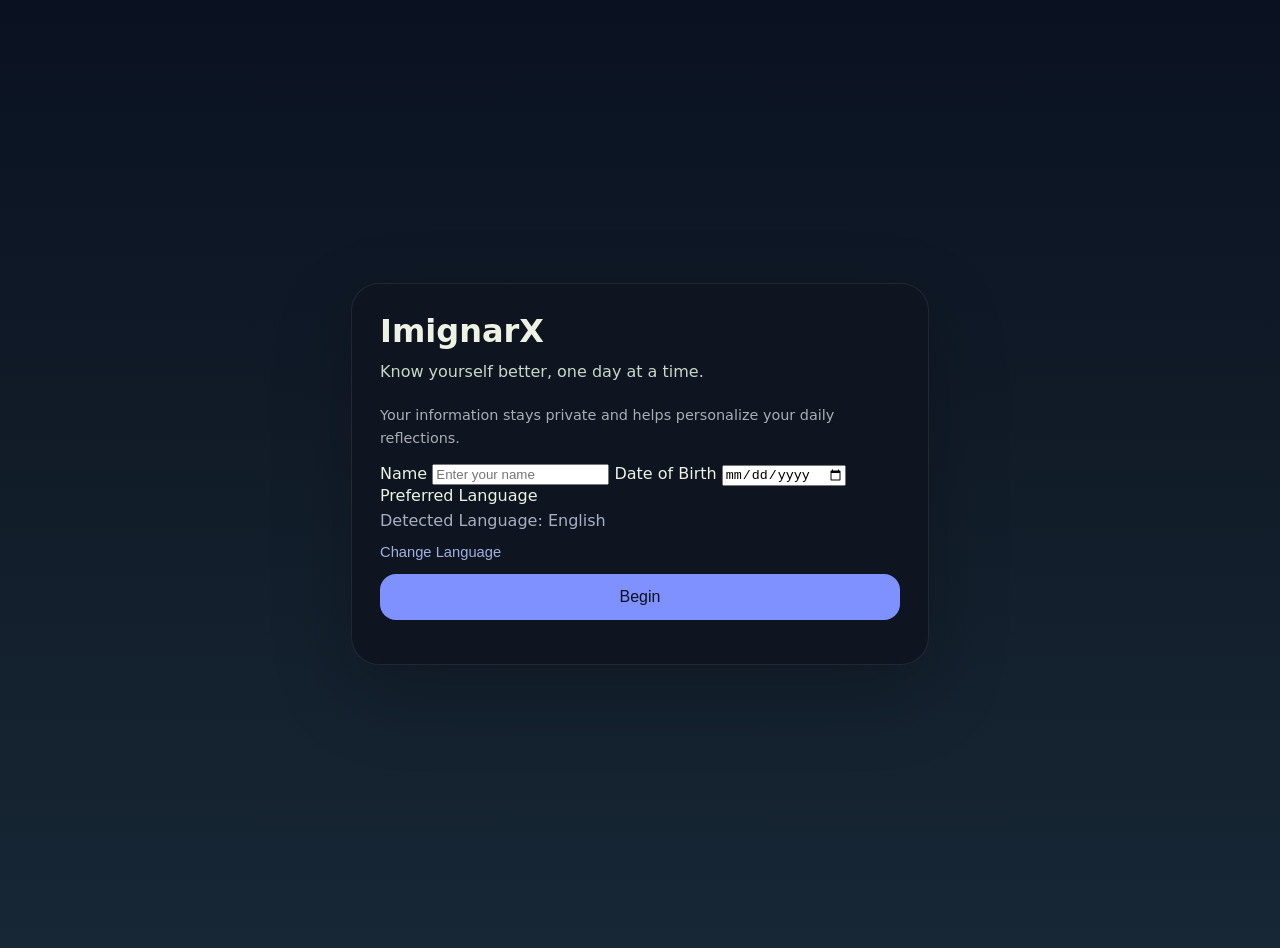
==== index.html @ 7747c243 "Add files via upload" ====
<!DOCTYPE html>
<html lang="en">
<head>
  <meta charset="UTF-8" />
  <meta name="viewport" content="width=device-width, initial-scale=1.0" />
  <meta name="theme-color" content="#0b1220" />
  <link rel="manifest" href="manifest.json" />
  <link rel="stylesheet" href="style.css" />
  <title>ImignarX</title>
</head>
<body>

  <div class="container">

    <div class="card">

      <div class="brand">
        <h1>ImignarX</h1>
        <p class="subtitle">
          Know yourself better, one day at a time.
        </p>

        <p class="trust-line">
          Your information stays private and helps personalize your daily reflections.
        </p>
      </div>

      <form id="onboard-form">

        <label>Name</label>
        <input
          type="text"
          id="name"
          placeholder="Enter your name"
          required
        />

        <label>Date of Birth</label>
        <input
          type="date"
          id="dob"
          required
        />

        <label for="language">Preferred Language</label>
        <p id="detected-language" style="margin:6px 0 8px; color: #a6b0c3;">Detected Language: English</p>
        <button id="change-language-btn" type="button" class="small-btn" style="margin-bottom:8px;">Change Language</button>
        <select id="language" name="language" style="display:none;">
          <option value="English">English</option>
          <option value="Hindi">हिन्दी (Hindi)</option>
          <option value="Marathi">मराठी (Marathi)</option>
          <option value="Gujarati">ગુજરાતી (Gujarati)</option>
          <option value="Urdu">اردو (Urdu)</option>
          <option value="Spanish">Español (Spanish)</option>
          <option value="French">Français (French)</option>
          <option value="German">Deutsch (German)</option>
          <option value="Japanese">日本語 (Japanese)</option>
          <option value="Korean">한국어 (Korean)</option>
          <option value="Chinese">中文 (Chinese)</option>
          <option value="Portuguese">Português (Portuguese)</option>
          <option value="Russian">Русский (Russian)</option>
          <option value="Italian">Italiano (Italian)</option>
        </select>

        <button type="submit">
          Begin
        </button>

        <p id="feedback"></p>

      </form>

    </div>

  </div>

  <script src="app.js"></script>

</body>
</html>
---- style.css ----
.trust-line {
  margin-top: 1rem;
  font-size: 0.9rem;
  line-height: 1.6;
  color: rgba(255,255,255,0.65);
}

.feedback {
  margin-top: 1rem;
  line-height: 1.7;
  text-align: center;
}

/* Match select to existing input style */
select, select:focus {
  width: 100%;
  border: 1px solid rgba(255, 255, 255, 0.08);
  border-radius: 16px;
  background: rgba(255, 255, 255, 0.04);
  color: #f5f8ff;
  padding: 12px 14px;
  font-size: 1rem;
  transition: border-color 180ms ease, box-shadow 180ms ease, background 180ms ease;
}

select:focus {
  outline: none;
  border-color: rgba(108, 99, 255, 0.9);
  background: rgba(255, 255, 255, 0.06);
  box-shadow: 0 0 0 4px rgba(108, 99, 255, 0.12);
}

/* small change-language button */
.small-btn{
  background: transparent;
  border: none;
  color: #9fb0df;
  cursor: pointer;
  font-size: 0.92rem;
  padding: 6px 0;
}
.small-btn:hover{color:#dbe8ff}

html, body {
  margin: 0;
  min-height: 100%;
  background: linear-gradient(180deg, #0a1222 0%, #111b28 45%, #172735 100%);
  color: #eef2e2;
  font-family: Inter, system-ui, -apple-system, "Segoe UI", sans-serif;
}

.container {
  display: flex;
  align-items: center;
  justify-content: center;
  min-height: 100vh;
  padding: 24px;
}

.card {
  width: min(100%, 520px);
  background: rgba(15, 21, 34, 0.96);
  border: 1px solid rgba(255, 255, 255, 0.08);
  border-radius: 28px;
  padding: 28px;
  box-shadow: 0 28px 80px rgba(0, 0, 0, 0.22);
}

.brand h1 {
  margin: 0 0 10px;
  font-size: 2rem;
}

.subtitle {
  margin: 0 0 20px;
  color: #c8d7c7;
  line-height: 1.5;
}

.radio-grid {
  display: grid;
  grid-template-columns: repeat(2, minmax(0, 1fr));
  gap: 12px;
  margin: 18px 0 24px;
}

.radio-option {
  display: flex;
  align-items: center;
  gap: 12px;
  padding: 16px 18px;
  border-radius: 18px;
  border: 1px solid rgba(255, 255, 255, 0.08);
  background: rgba(255, 255, 255, 0.03);
  cursor: pointer;
  transition: border-color 180ms ease, background 180ms ease;
}

.radio-option:hover {
  border-color: rgba(130, 143, 255, 0.65);
  background: rgba(255, 255, 255, 0.05);
}

.radio-option input {
  appearance: none;
  width: 18px;
  height: 18px;
  border-radius: 50%;
  border: 1px solid rgba(255, 255, 255, 0.18);
  background: transparent;
  cursor: pointer;
  position: relative;
}

.radio-option input:checked {
  border-color: #7f91ff;
  background: radial-gradient(circle at 50% 50%, rgba(127, 145, 255, 0.95) 35%, transparent 36%);
}

.radio-option span {
  flex: 1;
  color: #eef2e2;
  font-weight: 600;
}

button[type="submit"] {
  width: 100%;
  border: none;
  border-radius: 16px;
  background: #7f91ff;
  color: #0b1220;
  padding: 14px 18px;
  font-size: 1rem;
  cursor: pointer;
  transition: transform 160ms ease, background 160ms ease;
}

button[type="submit"]:hover {
  transform: translateY(-1px);
  background: #6575f8;
}

@media (max-width: 420px) {
  .radio-grid {
    grid-template-columns: 1fr;
  }
}
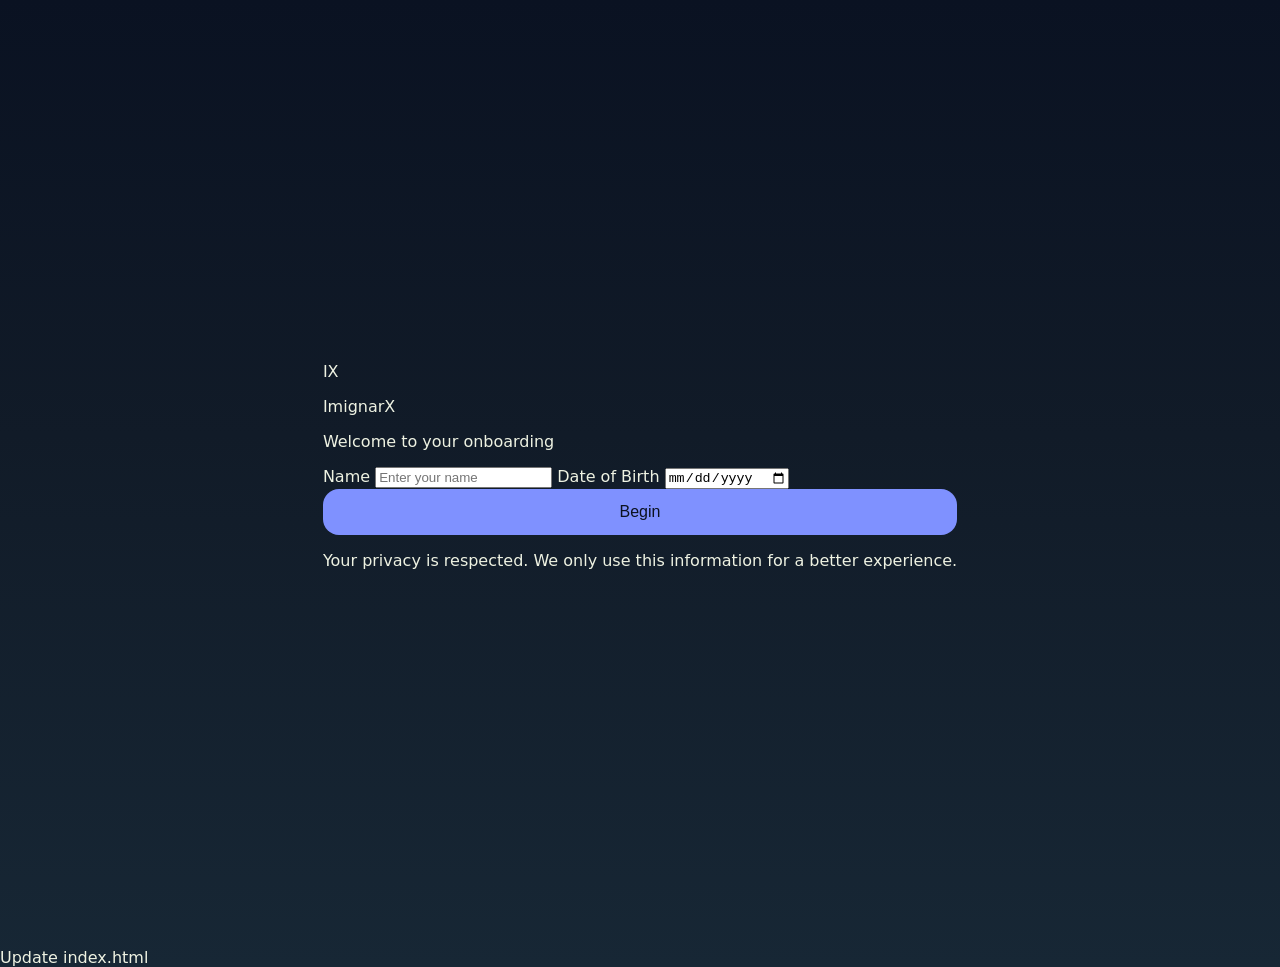
==== commit 10cc3d20: "Revise onboarding form and branding in index.html Updated the onboarding form layout and branding." ====
--- a/index.html
+++ b/index.html
@@ -3,78 +3,35 @@
 <head>
   <meta charset="UTF-8" />
   <meta name="viewport" content="width=device-width, initial-scale=1.0" />
-  <meta name="theme-color" content="#0b1220" />
-  <link rel="manifest" href="manifest.json" />
+  <title>ImignarX Onboarding</title>
   <link rel="stylesheet" href="style.css" />
-  <title>ImignarX</title>
 </head>
 <body>
-
   <div class="container">
-
-    <div class="card">
-
+    <div class="panel">
       <div class="brand">
-        <h1>ImignarX</h1>
-        <p class="subtitle">
-          Know yourself better, one day at a time.
-        </p>
-
-        <p class="trust-line">
-          Your information stays private and helps personalize your daily reflections.
-        </p>
+        <div class="brand-mark">IX</div>
+        <div>
+          <p class="brand-title">ImignarX</p>
+          <p class="brand-subtitle">Welcome to your onboarding</p>
+        </div>
       </div>
 
-      <form id="onboard-form">
+      <form id="onboardingForm" class="form-card">
+        <label for="name">Name</label>
+        <input type="text" id="name" name="name" placeholder="Enter your name" required />
 
-        <label>Name</label>
-        <input
-          type="text"
-          id="name"
-          placeholder="Enter your name"
-          required
-        />
+        <label for="dob">Date of Birth</label>
+        <input type="date" id="dob" name="dob" required />
 
-        <label>Date of Birth</label>
-        <input
-          type="date"
-          id="dob"
-          required
-        />
-
-        <label for="language">Preferred Language</label>
-        <p id="detected-language" style="margin:6px 0 8px; color: #a6b0c3;">Detected Language: English</p>
-        <button id="change-language-btn" type="button" class="small-btn" style="margin-bottom:8px;">Change Language</button>
-        <select id="language" name="language" style="display:none;">
-          <option value="English">English</option>
-          <option value="Hindi">हिन्दी (Hindi)</option>
-          <option value="Marathi">मराठी (Marathi)</option>
-          <option value="Gujarati">ગુજરાતી (Gujarati)</option>
-          <option value="Urdu">اردو (Urdu)</option>
-          <option value="Spanish">Español (Spanish)</option>
-          <option value="French">Français (French)</option>
-          <option value="German">Deutsch (German)</option>
-          <option value="Japanese">日本語 (Japanese)</option>
-          <option value="Korean">한국어 (Korean)</option>
-          <option value="Chinese">中文 (Chinese)</option>
-          <option value="Portuguese">Português (Portuguese)</option>
-          <option value="Russian">Русский (Russian)</option>
-          <option value="Italian">Italiano (Italian)</option>
-        </select>
-
-        <button type="submit">
-          Begin
-        </button>
-
-        <p id="feedback"></p>
-
+        <button type="submit" class="primary-btn">Begin</button>
       </form>
 
+      <p class="note">Your privacy is respected. We only use this information for a better experience.</p>
     </div>
-
   </div>
 
   <script src="app.js"></script>
-
 </body>
-</html>+</html>
+Update index.html
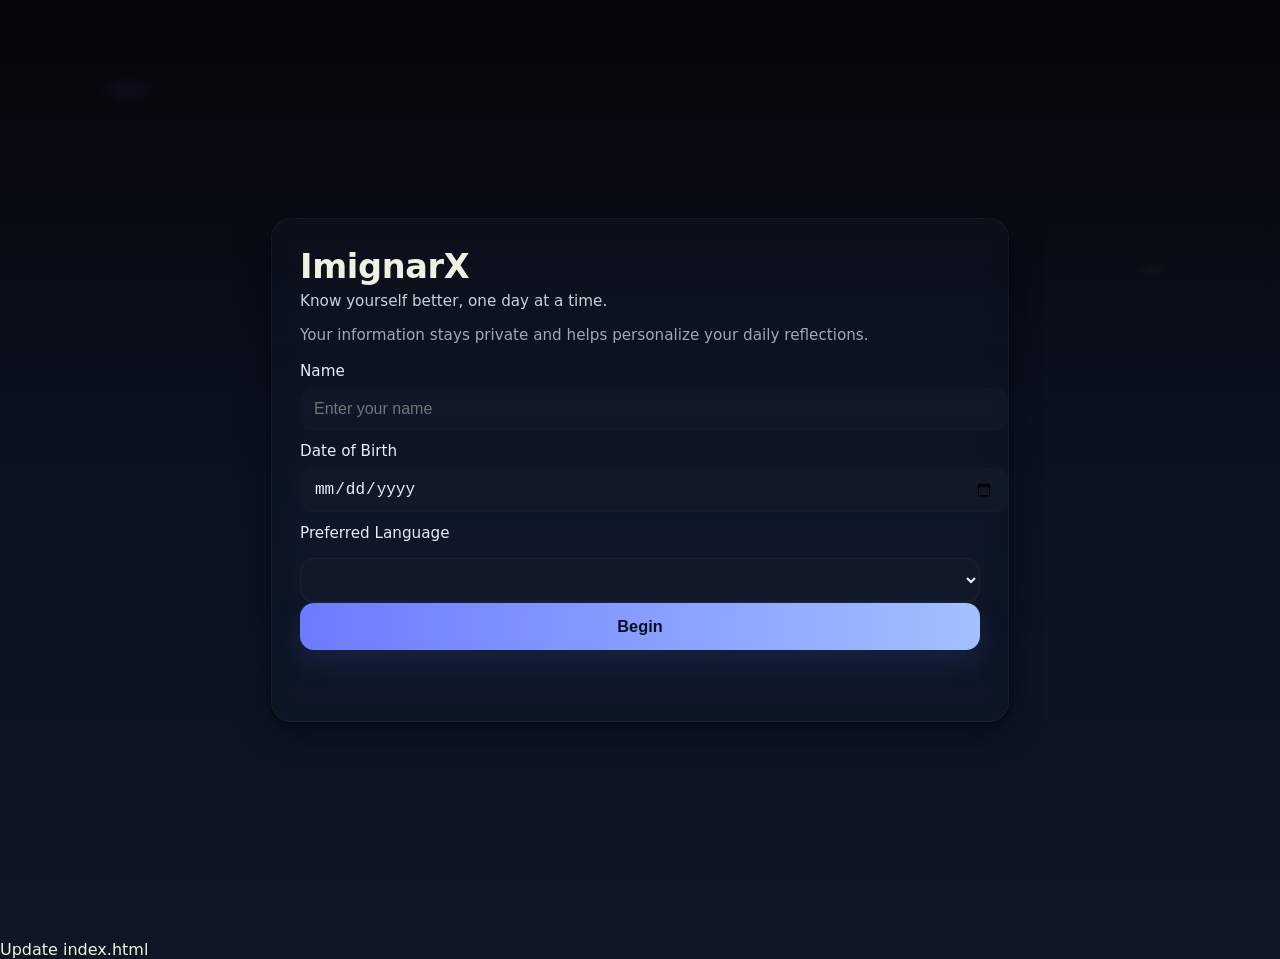
==== commit 18cced73: "Update index.html" ====
--- a/index.html
+++ b/index.html
@@ -3,31 +3,34 @@
 <head>
   <meta charset="UTF-8" />
   <meta name="viewport" content="width=device-width, initial-scale=1.0" />
-  <title>ImignarX Onboarding</title>
+  <meta name="theme-color" content="#0b1220" />
+  <link rel="manifest" href="manifest.json" />
   <link rel="stylesheet" href="style.css" />
+  <title>ImignarX</title>
 </head>
 <body>
   <div class="container">
-    <div class="panel">
+    <div class="card">
       <div class="brand">
-        <div class="brand-mark">IX</div>
-        <div>
-          <p class="brand-title">ImignarX</p>
-          <p class="brand-subtitle">Welcome to your onboarding</p>
-        </div>
+        <h1 data-translate-page="index" data-translate-key="title">ImignarX</h1>
+        <p class="subtitle" data-translate-page="index" data-translate-key="subtitle">Know yourself better, one day at a time.</p>
+        <p class="trust-line" data-translate-page="index" data-translate-key="trustLine">Your information stays private and helps personalize your daily reflections.</p>
       </div>
 
-      <form id="onboardingForm" class="form-card">
-        <label for="name">Name</label>
-        <input type="text" id="name" name="name" placeholder="Enter your name" required />
+      <form id="onboard-form">
+        <label data-translate-page="index" data-translate-key="nameLabel">Name</label>
+        <input type="text" id="name" placeholder="Enter your name" required />
 
-        <label for="dob">Date of Birth</label>
-        <input type="date" id="dob" name="dob" required />
+        <label data-translate-page="index" data-translate-key="dobLabel">Date of Birth</label>
+        <input type="date" id="dob" required />
 
-        <button type="submit" class="primary-btn">Begin</button>
+        <label for="language" data-translate-page="index" data-translate-key="languageLabel">Preferred Language</label>
+        <p id="detected-language" class="detected-language"></p>
+        <select id="language" name="language"></select>
+
+        <button type="submit" class="primary-button" data-translate-page="index" data-translate-key="beginButton">Begin</button>
+        <p id="feedback" class="feedback"></p>
       </form>
-
-      <p class="note">Your privacy is respected. We only use this information for a better experience.</p>
     </div>
   </div>
 
--- a/style.css
+++ b/style.css
@@ -1,52 +1,37 @@
 .trust-line {
-  margin-top: 1rem;
-  font-size: 0.9rem;
-  line-height: 1.6;
-  color: rgba(255,255,255,0.65);
+  margin-top: 0.6rem;
+  font-size: 0.95rem;
+  line-height: 1.5;
+  color: rgba(220, 225, 235, 0.72);
 }
 
 .feedback {
-  margin-top: 1rem;
-  line-height: 1.7;
-  text-align: center;
+  margin-top: 0.5rem;
+  line-height: 1.5;
+  color: #f3d78a;
+  min-height: 1.2rem;
 }
 
-/* Match select to existing input style */
-select, select:focus {
-  width: 100%;
-  border: 1px solid rgba(255, 255, 255, 0.08);
-  border-radius: 16px;
-  background: rgba(255, 255, 255, 0.04);
-  color: #f5f8ff;
-  padding: 12px 14px;
-  font-size: 1rem;
-  transition: border-color 180ms ease, box-shadow 180ms ease, background 180ms ease;
-}
-
-select:focus {
-  outline: none;
-  border-color: rgba(108, 99, 255, 0.9);
-  background: rgba(255, 255, 255, 0.06);
-  box-shadow: 0 0 0 4px rgba(108, 99, 255, 0.12);
-}
-
-/* small change-language button */
-.small-btn{
-  background: transparent;
-  border: none;
-  color: #9fb0df;
-  cursor: pointer;
-  font-size: 0.92rem;
-  padding: 6px 0;
-}
-.small-btn:hover{color:#dbe8ff}
-
+/* Base layout - mobile first */
 html, body {
   margin: 0;
   min-height: 100%;
-  background: linear-gradient(180deg, #0a1222 0%, #111b28 45%, #172735 100%);
+  background: linear-gradient(180deg, #05060a 0%, #0b1220 50%, #0f1724 100%);
   color: #eef2e2;
-  font-family: Inter, system-ui, -apple-system, "Segoe UI", sans-serif;
+  font-family: Inter, ui-sans-serif, system-ui, -apple-system, "Segoe UI", Roboto, "Helvetica Neue", Arial;
+  -webkit-font-smoothing: antialiased;
+  -moz-osx-font-smoothing: grayscale;
+}
+
+/* Subtle ambient glow */
+body::before {
+  content: '';
+  position: fixed;
+  inset: 0;
+  background: radial-gradient(600px 300px at 10% 10%, rgba(127,145,255,0.06), transparent 6%),
+              radial-gradient(400px 200px at 90% 30%, rgba(255,210,145,0.03), transparent 6%);
+  pointer-events: none;
+  opacity: 0.9;
 }
 
 .container {
@@ -54,94 +39,156 @@
   align-items: center;
   justify-content: center;
   min-height: 100vh;
-  padding: 24px;
+  padding: 20px;
 }
 
+/* Centered glassmorphism card */
 .card {
-  width: min(100%, 520px);
-  background: rgba(15, 21, 34, 0.96);
-  border: 1px solid rgba(255, 255, 255, 0.08);
-  border-radius: 28px;
-  padding: 28px;
-  box-shadow: 0 28px 80px rgba(0, 0, 0, 0.22);
+  width: 100%;
+  max-width: 680px;
+  background: linear-gradient(180deg, rgba(255,255,255,0.02), rgba(255,255,255,0.01));
+  border-radius: 20px;
+  padding: 20px;
+  box-shadow: 0 8px 30px rgba(3,7,18,0.7), 0 2px 6px rgba(0,0,0,0.6);
+  border: 1px solid rgba(255,255,255,0.04);
+  backdrop-filter: blur(10px) saturate(120%);
 }
 
 .brand h1 {
-  margin: 0 0 10px;
-  font-size: 2rem;
+  margin: 0 0 6px;
+  font-size: 1.6rem;
+  letter-spacing: -0.01em;
+  font-weight: 700;
 }
 
 .subtitle {
-  margin: 0 0 20px;
-  color: #c8d7c7;
-  line-height: 1.5;
+  margin: 0 0 14px;
+  color: #c6d3da;
+  font-size: 0.95rem;
 }
 
-.radio-grid {
-  display: grid;
-  grid-template-columns: repeat(2, minmax(0, 1fr));
-  gap: 12px;
-  margin: 18px 0 24px;
+/* Inputs and selects - modern, touch-friendly */
+input, textarea, select {
+  width: 100%;
+  border: none;
+  border-radius: 14px;
+  background: linear-gradient(180deg, rgba(255,255,255,0.02), rgba(255,255,255,0.01));
+  color: #e9f0ff;
+  padding: 12px 14px;
+  font-size: 1rem;
+  box-shadow: inset 0 -1px 0 rgba(255,255,255,0.02);
 }
 
-.radio-option {
-  display: flex;
-  align-items: center;
-  gap: 12px;
-  padding: 16px 18px;
-  border-radius: 18px;
-  border: 1px solid rgba(255, 255, 255, 0.08);
-  background: rgba(255, 255, 255, 0.03);
-  cursor: pointer;
-  transition: border-color 180ms ease, background 180ms ease;
+input:focus, textarea:focus, select:focus {
+  outline: none;
+  box-shadow: 0 6px 24px rgba(127,145,255,0.08);
+  border-radius: 14px;
 }
 
-.radio-option:hover {
-  border-color: rgba(130, 143, 255, 0.65);
-  background: rgba(255, 255, 255, 0.05);
+label {
+  display: block;
+  margin: 12px 0 8px;
+  color: #e6eef9;
+  font-size: 0.95rem;
 }
 
-.radio-option input {
-  appearance: none;
-  width: 18px;
-  height: 18px;
-  border-radius: 50%;
-  border: 1px solid rgba(255, 255, 255, 0.18);
-  background: transparent;
-  cursor: pointer;
-  position: relative;
+/* Language selector visible and prominent */
+#language {
+  padding: 12px 14px;
+  font-size: 1rem;
+  background: rgba(255,255,255,0.02);
+  color: #eaf2ff;
+  border-radius: 14px;
+  border: 1px solid rgba(255,255,255,0.03);
 }
 
-.radio-option input:checked {
-  border-color: #7f91ff;
-  background: radial-gradient(circle at 50% 50%, rgba(127, 145, 255, 0.95) 35%, transparent 36%);
+/* Primary CTA - strong and punchy */
+.primary-button, .btn.primary {
+  width: 100%;
+  background: linear-gradient(90deg, #6c7bff 0%, #a3c0ff 100%);
+  color: #071026;
+  padding: 14px 16px;
+  border-radius: 14px;
+  font-weight: 700;
+  font-size: 1.02rem;
+  border: none;
+  box-shadow: 0 12px 30px rgba(108,123,255,0.12);
 }
 
-.radio-option span {
-  flex: 1;
-  color: #eef2e2;
-  font-weight: 600;
+.primary-button:active, .btn.primary:active { transform: translateY(1px); }
+
+/* Secondary buttons */
+.btn {
+  padding: 10px 14px;
+  border-radius: 12px;
+  background: rgba(255,255,255,0.02);
+  border: 1px solid rgba(255,255,255,0.03);
+  color: #eaf2ff;
 }
 
-button[type="submit"] {
-  width: 100%;
-  border: none;
-  border-radius: 16px;
-  background: #7f91ff;
-  color: #0b1220;
-  padding: 14px 18px;
-  font-size: 1rem;
-  cursor: pointer;
-  transition: transform 160ms ease, background 160ms ease;
-}
+.btn.secondary { opacity: 0.95 }
 
-button[type="submit"]:hover {
-  transform: translateY(-1px);
-  background: #6575f8;
+.feedback-row { display:flex; gap:10px; margin-top:12px }
+
+.section { margin-top: 16px }
+
+.section-header { color: #cdd8e6; font-size:0.78rem; letter-spacing:0.14em; text-transform:uppercase }
+
+.small-text { color: #b9c6d6; font-size:0.92rem; margin-top:8px }
+
+/* Progress styling */
+.progress-row { display:flex; justify-content:space-between; align-items:center; margin-bottom:10px }
+.progress-label, .progress-percent { font-size:0.9rem; color:#dfe9ff }
+.progress-bar { width:100%; height:12px; background:rgba(255,255,255,0.03); border-radius:999px; overflow:hidden }
+.progress-fill { height:100%; width:0%; background: linear-gradient(90deg, #7f91ff, #b9c5ff); box-shadow: 0 6px 18px rgba(127,145,255,0.08); transition: width 360ms cubic-bezier(.2,.9,.2,1) }
+
+.question-text { font-size:1.05rem; color:#f1f7ff; min-height:76px; margin-bottom:12px }
+
+.session-card, .summary-card, .result-card, .insight { background: linear-gradient(180deg, rgba(255,255,255,0.01), rgba(255,255,255,0.006)); border-radius:16px; padding:16px; border:1px solid rgba(255,255,255,0.03) }
+
+.session-card { padding:18px }
+
+.summary-card { gap:12px }
+
+.result-grid { display:grid; grid-template-columns: 1fr 1fr; gap:12px }
+.result-card.full-width { grid-column: 1 / -1 }
+
+.result-label { font-size:0.78rem; color:#cbd9ee; letter-spacing:0.12em; text-transform:uppercase }
+.result-value { color:#eaf2ff; font-size:0.98rem; min-height:40px }
+
+textarea { min-height:120px; resize:vertical; border-radius:12px }
+
+.controls { display:flex; gap:12px; justify-content:space-between; margin-top:12px }
+
+/* Notification toggle */
+.toggle-switch { display:flex; align-items:center; gap:12px }
+.toggle-switch input { display:none }
+.slider { width:52px; height:30px; border-radius:999px; background:rgba(255,255,255,0.06); position:relative }
+.slider::after { content:''; position:absolute; top:4px; left:4px; width:22px; height:22px; border-radius:50%; background:#ffffff }
+.toggle-switch input:checked + .slider { background: linear-gradient(90deg,#7f91ff,#b9c5ff) }
+.toggle-switch input:checked + .slider::after { transform: translateX(22px) }
+
+.notification-card { border-radius:14px; padding:12px 14px; background: linear-gradient(180deg, rgba(10,14,30,0.8), rgba(10,14,30,0.6)); border:1px solid rgba(255,255,255,0.03); box-shadow: 0 10px 30px rgba(2,6,20,0.6) }
+
+.notification-card .title { font-weight:700; color:#eaf2ff }
+
+.notification-card p { color:#bfcfe8; margin:6px 0 0 }
+
+.hidden { display:none !important }
+
+.button-row { display:flex; justify-content:flex-end; gap:12px; margin-top:14px }
+
+@media (min-width: 720px) {
+  .card { padding:28px; border-radius:20px }
+  .brand h1 { font-size:2.1rem }
+  .progress-fill { transition: width 240ms cubic-bezier(.2,.9,.2,1) }
+  .result-grid { grid-template-columns: repeat(2, minmax(0, 1fr)) }
 }
 
 @media (max-width: 420px) {
-  .radio-grid {
-    grid-template-columns: 1fr;
-  }
+  .card { padding:16px; border-radius:18px }
+  .controls { flex-direction:column }
+  .result-grid { grid-template-columns: 1fr }
+  .primary-button, .btn.primary { font-size: 1rem }
 }
+Update style.css
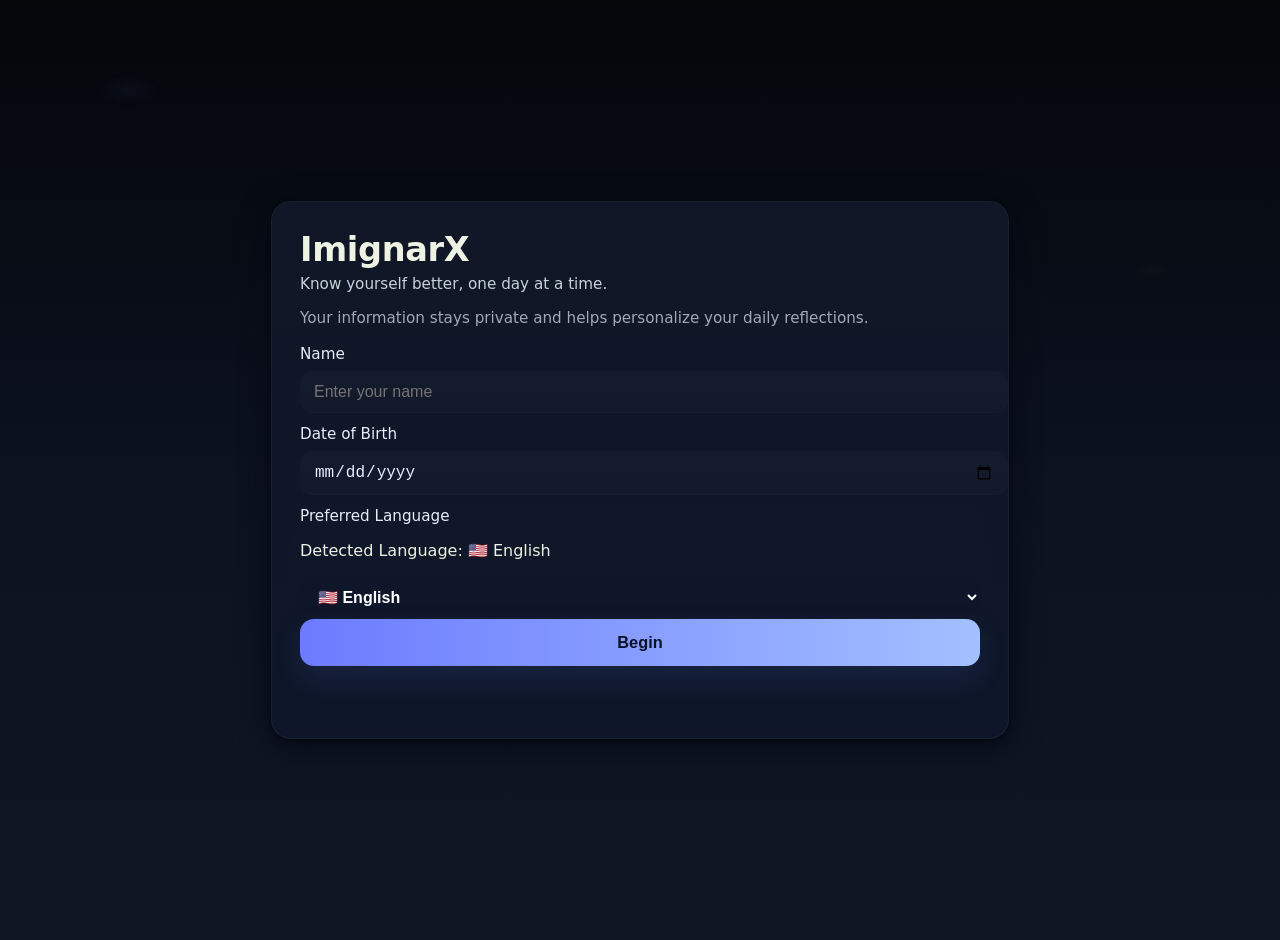
==== commit 3c2e251d: "Update index.html" ====
--- a/index.html
+++ b/index.html
@@ -37,4 +37,3 @@
   <script src="app.js"></script>
 </body>
 </html>
-Update index.html
--- a/style.css
+++ b/style.css
@@ -93,13 +93,17 @@
 }
 
 /* Language selector visible and prominent */
-#language {
-  padding: 12px 14px;
-  font-size: 1rem;
-  background: rgba(255,255,255,0.02);
-  color: #eaf2ff;
-  border-radius: 14px;
-  border: 1px solid rgba(255,255,255,0.03);
+#language,
+select {
+  color: #ffffff !important;
+  background: rgba(15, 23, 42, 0.95);
+  font-weight: 600;
+}
+
+#language option,
+select option {
+  color: #ffffff;
+  background: #0f172a;
 }
 
 /* Primary CTA - strong and punchy */
@@ -192,3 +196,81 @@
   .primary-button, .btn.primary { font-size: 1rem }
 }
 Update style.css
+/* IMIGNARX V4 FUN MODE */
+
+.answer-options {
+display: grid;
+gap: 14px;
+margin-top: 18px;
+}
+
+.option-card {
+width: 100%;
+padding: 16px;
+border-radius: 18px;
+border: 1px solid rgba(255,255,255,0.08);
+background: linear-gradient(
+135deg,
+rgba(124,58,237,0.18),
+rgba(59,130,246,0.12)
+);
+color: #ffffff;
+font-size: 1rem;
+font-weight: 600;
+text-align: left;
+cursor: pointer;
+transition: all .25s ease;
+}
+
+.option-card:hover {
+transform: translateY(-3px);
+border-color: rgba(255,255,255,0.25);
+box-shadow: 0 12px 24px rgba(124,58,237,0.25);
+}
+
+.option-card.selected {
+background: linear-gradient(
+135deg,
+#7c3aed,
+#3b82f6
+);
+border-color: rgba(255,255,255,0.4);
+}
+
+.collectible-card {
+border-radius: 20px;
+padding: 20px;
+background: linear-gradient(
+135deg,
+#1e1b4b,
+#312e81,
+#7c3aed
+);
+box-shadow: 0 16px 40px rgba(124,58,237,0.25);
+}
+
+.archetype-display {
+font-size: 1.4rem;
+font-weight: 800;
+}
+
+.mind-weather-display {
+font-size: 1.2rem;
+font-weight: 700;
+}
+
+.question-text {
+font-size: 1.25rem;
+line-height: 1.5;
+font-weight: 700;
+color: #ffffff;
+margin-bottom: 18px;
+}
+
+.card {
+background: linear-gradient(
+180deg,
+rgba(17,24,39,0.95),
+rgba(15,23,42,0.95)
+);
+}
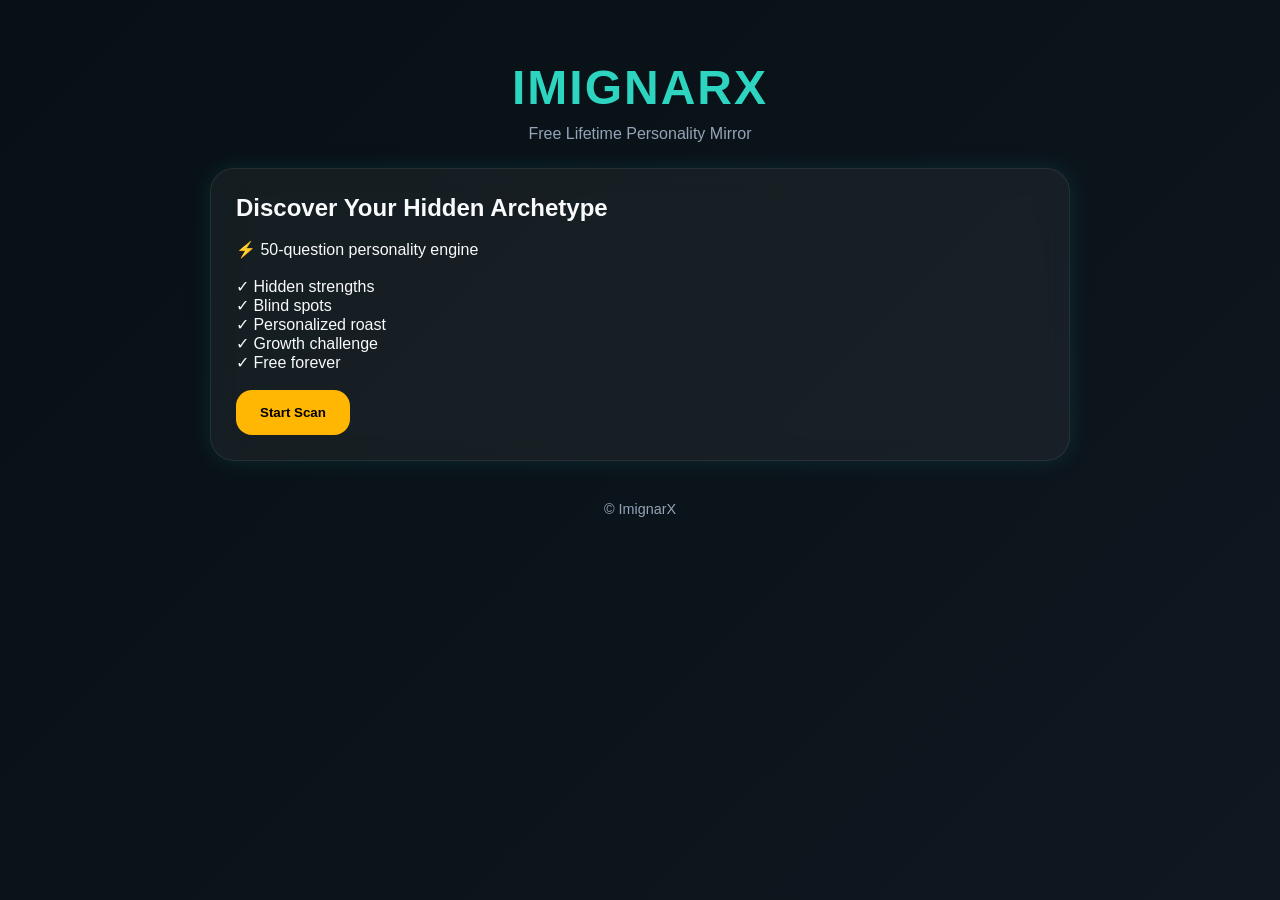
==== commit 6dab221e: "Update index.html" ====
--- a/index.html
+++ b/index.html
@@ -1,39 +1,332 @@
 <!DOCTYPE html>
 <html lang="en">
+
 <head>
-  <meta charset="UTF-8" />
-  <meta name="viewport" content="width=device-width, initial-scale=1.0" />
-  <meta name="theme-color" content="#0b1220" />
-  <link rel="manifest" href="manifest.json" />
-  <link rel="stylesheet" href="style.css" />
-  <title>ImignarX</title>
+
+<meta charset="UTF-8">
+<meta name="viewport" content="width=device-width, initial-scale=1.0">
+
+<title>ImignarX - Free Lifetime Personality Mirror</title>
+
+<meta name="description"
+content="Discover your hidden archetype, strengths, blind spots and growth path. Free forever.">
+
+<link rel="manifest" href="manifest.json">
+
+<link rel="stylesheet" href="css/style.css">
+
 </head>
+
 <body>
-  <div class="container">
-    <div class="card">
-      <div class="brand">
-        <h1 data-translate-page="index" data-translate-key="title">ImignarX</h1>
-        <p class="subtitle" data-translate-page="index" data-translate-key="subtitle">Know yourself better, one day at a time.</p>
-        <p class="trust-line" data-translate-page="index" data-translate-key="trustLine">Your information stays private and helps personalize your daily reflections.</p>
-      </div>
-
-      <form id="onboard-form">
-        <label data-translate-page="index" data-translate-key="nameLabel">Name</label>
-        <input type="text" id="name" placeholder="Enter your name" required />
-
-        <label data-translate-page="index" data-translate-key="dobLabel">Date of Birth</label>
-        <input type="date" id="dob" required />
-
-        <label for="language" data-translate-page="index" data-translate-key="languageLabel">Preferred Language</label>
-        <p id="detected-language" class="detected-language"></p>
-        <select id="language" name="language"></select>
-
-        <button type="submit" class="primary-button" data-translate-page="index" data-translate-key="beginButton">Begin</button>
-        <p id="feedback" class="feedback"></p>
-      </form>
-    </div>
-  </div>
-
-  <script src="app.js"></script>
+
+<div class="container">
+
+    <div class="logo">
+
+        <h1>IMIGNARX</h1>
+
+        <p>
+            Free Lifetime Personality Mirror
+        </p>
+
+    </div>
+
+    <!-- START SCREEN -->
+
+    <div id="startScreen" class="card">
+
+        <h2>
+            Discover Your Hidden Archetype
+        </h2>
+
+        <br>
+
+        <p>
+
+            ⚡ 50-question personality engine
+
+            <br><br>
+
+            ✓ Hidden strengths
+
+            <br>
+
+            ✓ Blind spots
+
+            <br>
+
+            ✓ Personalized roast
+
+            <br>
+
+            ✓ Growth challenge
+
+            <br>
+
+            ✓ Free forever
+
+        </p>
+
+        <br>
+
+        <button
+            class="btn"
+            onclick="startQuiz()">
+
+            Start Scan
+
+        </button>
+
+    </div>
+
+    <!-- QUIZ SCREEN -->
+
+    <div
+        id="quizScreen"
+        class="card hidden">
+
+        <div class="progress">
+
+            <div
+                id="progressBar"
+                class="progress-bar">
+            </div>
+
+        </div>
+
+        <br>
+
+        <div
+            id="questionText"
+            class="question">
+        </div>
+
+        <div id="optionsContainer"></div>
+
+    </div>
+
+    <!-- ANALYSIS SCREEN -->
+
+    <div
+        id="analysisScreen"
+        class="card hidden">
+
+        <div class="analyzing">
+
+            <div class="spinner"></div>
+
+            <h2>
+                Analyzing Your Personality...
+            </h2>
+
+            <br>
+
+            <p>
+
+                ✓ Behavioral patterns detected
+
+                <br>
+
+                ✓ Hidden motivations mapped
+
+                <br>
+
+                ✓ Personality profile generated
+
+            </p>
+
+        </div>
+
+    </div>
+
+    <!-- EMAIL GATE -->
+
+    <div
+        id="emailScreen"
+        class="card hidden">
+
+        <h2>
+            ⚡ Analysis Complete
+        </h2>
+
+        <br>
+
+        <p>
+
+            Unlock:
+
+            <br><br>
+
+            ✓ Full Archetype Report
+
+            <br>
+
+            ✓ Hidden Superpower
+
+            <br>
+
+            ✓ Blind Spot Analysis
+
+            <br>
+
+            ✓ Personalized Roast
+
+            <br>
+
+            ✓ Growth Challenge
+
+        </p>
+
+        <input
+            id="emailInput"
+            class="email-input"
+            placeholder="Enter your email">
+
+        <br><br>
+
+        <button
+            class="btn"
+            onclick="submitEmail()">
+
+            Unlock Report
+
+        </button>
+
+    </div>
+
+    <!-- RESULT SCREEN -->
+
+    <div
+        id="resultScreen"
+        class="card hidden">
+
+        <h1
+            id="resultTitle"
+            class="result-title">
+        </h1>
+
+        <br>
+
+        <div
+            id="confidenceBox"
+            class="result-block">
+        </div>
+
+        <div
+            id="insightBox"
+            class="result-block">
+        </div>
+
+        <div
+            id="strengthBox"
+            class="result-block">
+        </div>
+
+        <div
+            id="superpowerBox"
+            class="result-block">
+        </div>
+
+        <div
+            id="blindspotBox"
+            class="result-block">
+        </div>
+
+        <div
+            id="roastBox"
+            class="result-block">
+        </div>
+
+        <div
+            id="challengeBox"
+            class="result-block">
+        </div>
+
+        <!-- RESOURCE SECTION -->
+
+        <div class="offer-box">
+
+            <h2>
+                Recommended Resources
+            </h2>
+
+            <br>
+
+            <p>
+
+                These are NOT required to use ImignarX.
+
+                <br><br>
+
+                They're simply resources that
+                tend to resonate with people
+                who score similarly to you.
+
+            </p>
+
+            <br>
+
+            <div id="offersContainer"></div>
+
+        </div>
+
+        <br>
+
+        <div class="offer-box">
+
+            <h3>
+                About ImignarX
+            </h3>
+
+            <br>
+
+            <p>
+
+                ImignarX is a free lifetime
+                personality mirror designed
+                to help people understand
+                strengths, blind spots,
+                habits and motivations.
+
+                <br><br>
+
+                No subscription.
+
+                <br>
+
+                No monthly fee.
+
+                <br>
+
+                Free forever.
+
+            </p>
+
+        </div>
+
+    </div>
+
+    <div class="footer">
+
+        © ImignarX
+
+    </div>
+
+</div>
+
+<script src="data/funnels.js"></script>
+
+<script src="js/archetypes.js"></script>
+
+<script src="js/questions.js"></script>
+
+<script src="js/scoring.js"></script>
+
+<script src="js/email.js"></script>
+
+<script src="js/analytics.js"></script>
+
+<script src="js/app.js"></script>
+
 </body>
 </html>
--- a/css/style.css
+++ b/css/style.css
@@ -0,0 +1,199 @@
+:root{
+  --bg:#071014;
+  --card:#0F1720;
+  --teal:#14B8A6;
+  --tealGlow:#2DD4BF;
+  --gold:#FFB703;
+  --white:#F8FAFC;
+  --muted:#94A3B8;
+}
+
+*{
+  margin:0;
+  padding:0;
+  box-sizing:border-box;
+}
+
+body{
+  font-family:Inter,Arial,sans-serif;
+  background:linear-gradient(
+    135deg,
+    #071014,
+    #0F1720
+  );
+  color:var(--white);
+  min-height:100vh;
+  overflow-x:hidden;
+}
+
+.container{
+  width:95%;
+  max-width:900px;
+  margin:auto;
+  padding:20px;
+}
+
+.logo{
+  text-align:center;
+  margin-top:40px;
+}
+
+.logo h1{
+  font-size:3rem;
+  letter-spacing:2px;
+  color:var(--tealGlow);
+}
+
+.logo p{
+  color:var(--muted);
+  margin-top:10px;
+}
+
+.card{
+  background:rgba(255,255,255,0.05);
+  backdrop-filter:blur(14px);
+  border:1px solid rgba(255,255,255,0.08);
+  border-radius:24px;
+  padding:25px;
+  margin-top:25px;
+  box-shadow:
+  0 0 20px rgba(20,184,166,.15);
+}
+
+.question{
+  font-size:1.4rem;
+  line-height:1.6;
+}
+
+.option{
+  display:block;
+  width:100%;
+  margin-top:15px;
+  padding:15px;
+  border:none;
+  border-radius:15px;
+  background:#15212D;
+  color:white;
+  cursor:pointer;
+  transition:.25s;
+  text-align:left;
+}
+
+.option:hover{
+  transform:translateY(-3px);
+  background:var(--teal);
+}
+
+.progress{
+  height:14px;
+  width:100%;
+  background:#1B2935;
+  border-radius:100px;
+  margin-top:25px;
+  overflow:hidden;
+}
+
+.progress-bar{
+  height:100%;
+  width:0%;
+  background:linear-gradient(
+    90deg,
+    var(--teal),
+    var(--gold)
+  );
+  transition:.4s;
+}
+
+.btn{
+  background:var(--gold);
+  color:black;
+  border:none;
+  border-radius:16px;
+  padding:15px 24px;
+  font-weight:700;
+  cursor:pointer;
+}
+
+.btn:hover{
+  opacity:.9;
+}
+
+.email-input{
+  width:100%;
+  padding:16px;
+  border-radius:15px;
+  border:none;
+  margin-top:15px;
+}
+
+.hidden{
+  display:none;
+}
+
+.result-title{
+  font-size:2.2rem;
+  text-align:center;
+  color:var(--tealGlow);
+}
+
+.result-block{
+  margin-top:20px;
+  padding:20px;
+  border-radius:18px;
+  background:#13202A;
+}
+
+.result-block h3{
+  color:var(--gold);
+  margin-bottom:10px;
+}
+
+.offer-box{
+  margin-top:30px;
+  border-radius:20px;
+  padding:20px;
+  background:#102029;
+}
+
+.offer-link{
+  display:inline-block;
+  margin-top:15px;
+  text-decoration:none;
+  color:black;
+  background:var(--gold);
+  padding:12px 20px;
+  border-radius:12px;
+  font-weight:bold;
+}
+
+.analyzing{
+  text-align:center;
+  font-size:1.4rem;
+  padding:40px;
+}
+
+.spinner{
+  width:70px;
+  height:70px;
+  margin:20px auto;
+  border:6px solid #233645;
+  border-top:6px solid var(--tealGlow);
+  border-radius:50%;
+  animation:spin 1s linear infinite;
+}
+
+@keyframes spin{
+  from{
+    transform:rotate(0deg);
+  }
+  to{
+    transform:rotate(360deg);
+  }
+}
+
+.footer{
+  text-align:center;
+  margin-top:40px;
+  color:var(--muted);
+  font-size:.9rem;
+}
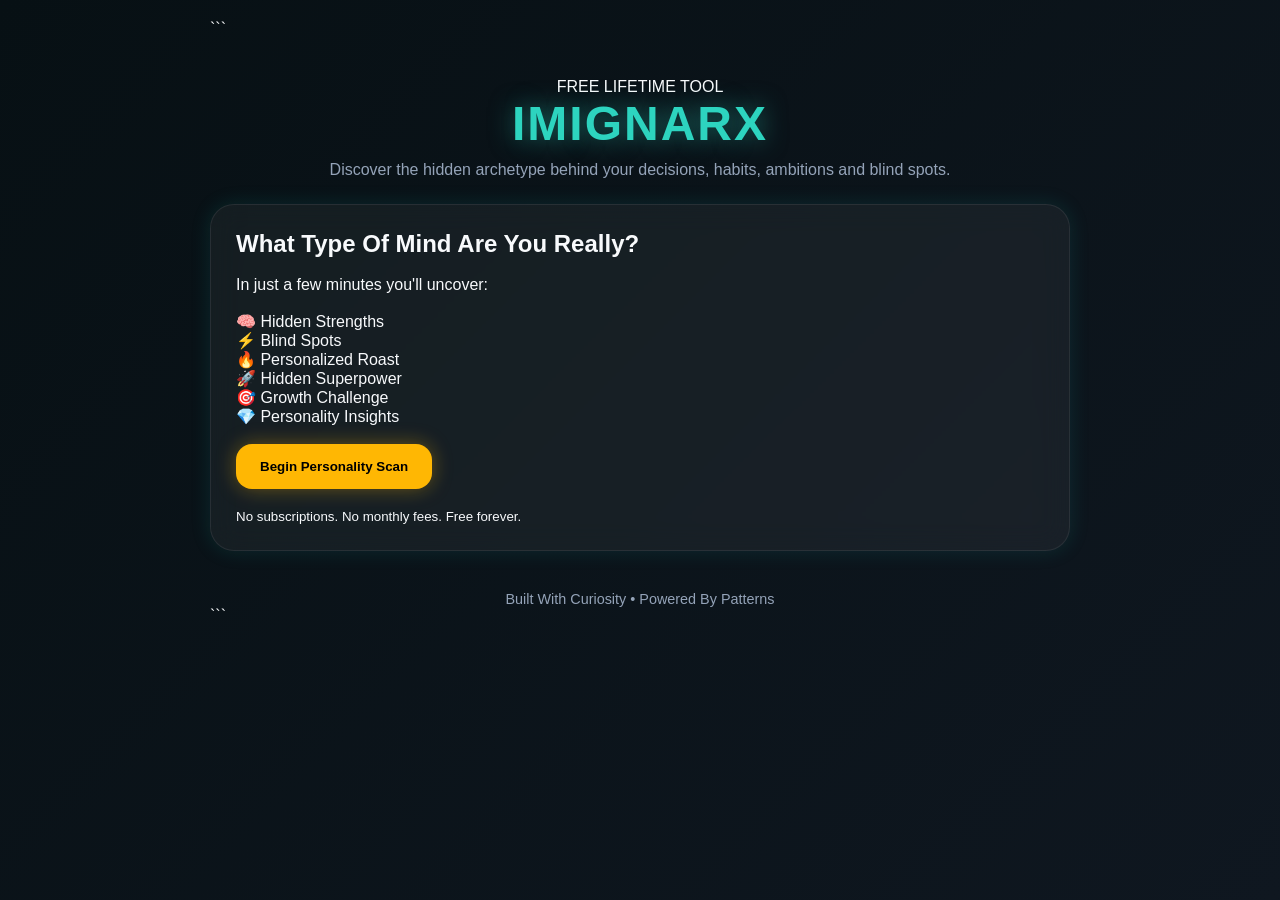
==== commit 06083ccd: "Update index.html" ====
--- a/index.html
+++ b/index.html
@@ -1,19 +1,27 @@
 <!DOCTYPE html>
+
 <html lang="en">
 
 <head>
 
 <meta charset="UTF-8">
-<meta name="viewport" content="width=device-width, initial-scale=1.0">
-
-<title>ImignarX - Free Lifetime Personality Mirror</title>
+
+<meta name="viewport"
+content="width=device-width, initial-scale=1.0">
+
+<meta name="theme-color"
+content="#14B8A6">
 
 <meta name="description"
-content="Discover your hidden archetype, strengths, blind spots and growth path. Free forever.">
-
-<link rel="manifest" href="manifest.json">
-
-<link rel="stylesheet" href="css/style.css">
+content="Discover your hidden archetype, strengths, blind spots, superpowers and growth path. Free forever.">
+
+<title>ImignarX | Free Lifetime Personality Mirror</title>
+
+<link rel="manifest"
+href="manifest.json">
+
+<link rel="stylesheet"
+href="css/style.css">
 
 </head>
 
@@ -21,296 +29,365 @@
 
 <div class="container">
 
-    <div class="logo">
-
-        <h1>IMIGNARX</h1>
+```
+<div class="logo">
+
+    <div class="hero-badge">
+
+        FREE LIFETIME TOOL
+
+    </div>
+
+    <h1>
+
+        IMIGNARX
+
+    </h1>
+
+    <p>
+
+        Discover the hidden archetype behind your decisions,
+        habits, ambitions and blind spots.
+
+    </p>
+
+</div>
+
+<!-- START SCREEN -->
+
+<div id="startScreen" class="card">
+
+    <h2>
+
+        What Type Of Mind Are You Really?
+
+    </h2>
+
+    <br>
+
+    <p>
+
+        In just a few minutes you'll uncover:
+
+        <br><br>
+
+        🧠 Hidden Strengths
+
+        <br>
+
+        ⚡ Blind Spots
+
+        <br>
+
+        🔥 Personalized Roast
+
+        <br>
+
+        🚀 Hidden Superpower
+
+        <br>
+
+        🎯 Growth Challenge
+
+        <br>
+
+        💎 Personality Insights
+
+    </p>
+
+    <br>
+
+    <button
+    class="btn"
+    onclick="startQuiz()">
+
+        Begin Personality Scan
+
+    </button>
+
+    <br><br>
+
+    <small>
+
+        No subscriptions.
+        No monthly fees.
+        Free forever.
+
+    </small>
+
+</div>
+
+<!-- QUIZ SCREEN -->
+
+<div
+id="quizScreen"
+class="card hidden">
+
+    <div class="progress">
+
+        <div
+        id="progressBar"
+        class="progress-bar">
+        </div>
+
+    </div>
+
+    <br>
+
+    <div
+    id="questionText"
+    class="question">
+    </div>
+
+    <br>
+
+    <div
+    id="optionsContainer">
+    </div>
+
+</div>
+
+<!-- ANALYSIS SCREEN -->
+
+<div
+id="analysisScreen"
+class="card hidden">
+
+    <div class="analyzing">
+
+        <div class="spinner"></div>
+
+        <h2>
+
+            Mapping Your Personality...
+
+        </h2>
+
+        <br>
 
         <p>
-            Free Lifetime Personality Mirror
+
+            ✓ Behavioral Patterns Detected
+
+            <br>
+
+            ✓ Motivations Identified
+
+            <br>
+
+            ✓ Archetype Calculated
+
+            <br>
+
+            ✓ Personalized Report Generating
+
         </p>
 
     </div>
 
-    <!-- START SCREEN -->
-
-    <div id="startScreen" class="card">
+</div>
+
+<!-- EMAIL SCREEN -->
+
+<div
+id="emailScreen"
+class="card hidden">
+
+    <h2>
+
+        Your Report Is Ready
+
+    </h2>
+
+    <br>
+
+    <p>
+
+        Unlock your complete personality report:
+
+        <br><br>
+
+        ✓ Archetype Analysis
+
+        <br>
+
+        ✓ Hidden Superpower
+
+        <br>
+
+        ✓ Blind Spot Detection
+
+        <br>
+
+        ✓ Personalized Roast
+
+        <br>
+
+        ✓ Growth Blueprint
+
+    </p>
+
+    <br>
+
+    <input
+    id="emailInput"
+    class="email-input"
+    type="email"
+    placeholder="you@example.com">
+
+    <br><br>
+
+    <button
+    class="btn"
+    onclick="submitEmail()">
+
+        Reveal My Personality Report
+
+    </button>
+
+</div>
+
+<!-- RESULTS SCREEN -->
+
+<div
+id="resultScreen"
+class="card hidden">
+
+    <h1
+    id="resultTitle"
+    class="result-title">
+    </h1>
+
+    <br>
+
+    <div
+    id="confidenceBox"
+    class="result-block">
+    </div>
+
+    <div
+    id="insightBox"
+    class="result-block">
+    </div>
+
+    <div
+    id="strengthBox"
+    class="result-block">
+    </div>
+
+    <div
+    id="superpowerBox"
+    class="result-block">
+    </div>
+
+    <div
+    id="blindspotBox"
+    class="result-block">
+    </div>
+
+    <div
+    id="roastBox"
+    class="result-block">
+    </div>
+
+    <div
+    id="challengeBox"
+    class="result-block">
+    </div>
+
+    <!-- OFFERS -->
+
+    <div class="offer-box">
 
         <h2>
-            Discover Your Hidden Archetype
+
+            People Similar To You Often Explore
+
         </h2>
 
         <br>
 
         <p>
 
-            ⚡ 50-question personality engine
+            These resources are completely optional.
 
             <br><br>
 
-            ✓ Hidden strengths
-
-            <br>
-
-            ✓ Blind spots
-
-            <br>
-
-            ✓ Personalized roast
-
-            <br>
-
-            ✓ Growth challenge
-
-            <br>
-
-            ✓ Free forever
+            People with similar personality
+            patterns often find them useful.
 
         </p>
 
         <br>
 
-        <button
-            class="btn"
-            onclick="startQuiz()">
-
-            Start Scan
-
-        </button>
-
-    </div>
-
-    <!-- QUIZ SCREEN -->
-
-    <div
-        id="quizScreen"
-        class="card hidden">
-
-        <div class="progress">
-
-            <div
-                id="progressBar"
-                class="progress-bar">
-            </div>
-
+        <div
+        id="offersContainer">
         </div>
 
-        <br>
-
-        <div
-            id="questionText"
-            class="question">
-        </div>
-
-        <div id="optionsContainer"></div>
-
-    </div>
-
-    <!-- ANALYSIS SCREEN -->
-
-    <div
-        id="analysisScreen"
-        class="card hidden">
-
-        <div class="analyzing">
-
-            <div class="spinner"></div>
-
-            <h2>
-                Analyzing Your Personality...
-            </h2>
-
-            <br>
-
-            <p>
-
-                ✓ Behavioral patterns detected
-
-                <br>
-
-                ✓ Hidden motivations mapped
-
-                <br>
-
-                ✓ Personality profile generated
-
-            </p>
-
-        </div>
-
-    </div>
-
-    <!-- EMAIL GATE -->
-
-    <div
-        id="emailScreen"
-        class="card hidden">
-
-        <h2>
-            ⚡ Analysis Complete
-        </h2>
+    </div>
+
+    <br>
+
+    <!-- ABOUT -->
+
+    <div class="offer-box">
+
+        <h3>
+
+            About ImignarX
+
+        </h3>
 
         <br>
 
         <p>
 
-            Unlock:
+            ImignarX is a free lifetime personality mirror.
 
             <br><br>
 
-            ✓ Full Archetype Report
-
-            <br>
-
-            ✓ Hidden Superpower
-
-            <br>
-
-            ✓ Blind Spot Analysis
-
-            <br>
-
-            ✓ Personalized Roast
-
-            <br>
-
-            ✓ Growth Challenge
+            Designed to help you understand:
+
+            <br><br>
+
+            • Strengths
+
+            <br>
+
+            • Blind Spots
+
+            <br>
+
+            • Motivations
+
+            <br>
+
+            • Growth Opportunities
+
+            <br><br>
+
+            No subscriptions.
+
+            <br>
+
+            No monthly fees.
+
+            <br>
+
+            Free forever.
 
         </p>
 
-        <input
-            id="emailInput"
-            class="email-input"
-            placeholder="Enter your email">
-
-        <br><br>
-
-        <button
-            class="btn"
-            onclick="submitEmail()">
-
-            Unlock Report
-
-        </button>
-
-    </div>
-
-    <!-- RESULT SCREEN -->
-
-    <div
-        id="resultScreen"
-        class="card hidden">
-
-        <h1
-            id="resultTitle"
-            class="result-title">
-        </h1>
-
-        <br>
-
-        <div
-            id="confidenceBox"
-            class="result-block">
-        </div>
-
-        <div
-            id="insightBox"
-            class="result-block">
-        </div>
-
-        <div
-            id="strengthBox"
-            class="result-block">
-        </div>
-
-        <div
-            id="superpowerBox"
-            class="result-block">
-        </div>
-
-        <div
-            id="blindspotBox"
-            class="result-block">
-        </div>
-
-        <div
-            id="roastBox"
-            class="result-block">
-        </div>
-
-        <div
-            id="challengeBox"
-            class="result-block">
-        </div>
-
-        <!-- RESOURCE SECTION -->
-
-        <div class="offer-box">
-
-            <h2>
-                Recommended Resources
-            </h2>
-
-            <br>
-
-            <p>
-
-                These are NOT required to use ImignarX.
-
-                <br><br>
-
-                They're simply resources that
-                tend to resonate with people
-                who score similarly to you.
-
-            </p>
-
-            <br>
-
-            <div id="offersContainer"></div>
-
-        </div>
-
-        <br>
-
-        <div class="offer-box">
-
-            <h3>
-                About ImignarX
-            </h3>
-
-            <br>
-
-            <p>
-
-                ImignarX is a free lifetime
-                personality mirror designed
-                to help people understand
-                strengths, blind spots,
-                habits and motivations.
-
-                <br><br>
-
-                No subscription.
-
-                <br>
-
-                No monthly fee.
-
-                <br>
-
-                Free forever.
-
-            </p>
-
-        </div>
-
-    </div>
-
-    <div class="footer">
-
-        © ImignarX
-
-    </div>
+    </div>
+
+</div>
+
+<div class="footer">
+
+    Built With Curiosity • Powered By Patterns
+
+</div>
+```
 
 </div>
 
--- a/css/style.css
+++ b/css/style.css
@@ -42,6 +42,8 @@
   font-size:3rem;
   letter-spacing:2px;
   color:var(--tealGlow);
+  text-shadow:
+  0 0 25px rgba(45,212,191,.5);
 }
 
 .logo p{
@@ -112,6 +114,8 @@
   padding:15px 24px;
   font-weight:700;
   cursor:pointer;
+  box-shadow:
+    0 0 20px rgba(255,183,3,.35);
 }
 
 .btn:hover{
@@ -136,11 +140,12 @@
   color:var(--tealGlow);
 }
 
-.result-block{
-  margin-top:20px;
-  padding:20px;
-  border-radius:18px;
-  background:#13202A;
+..result-block{
+  transition:.25s;
+}
+
+.result-block:hover{
+  transform:translateY(-4px);
 }
 
 .result-block h3{
